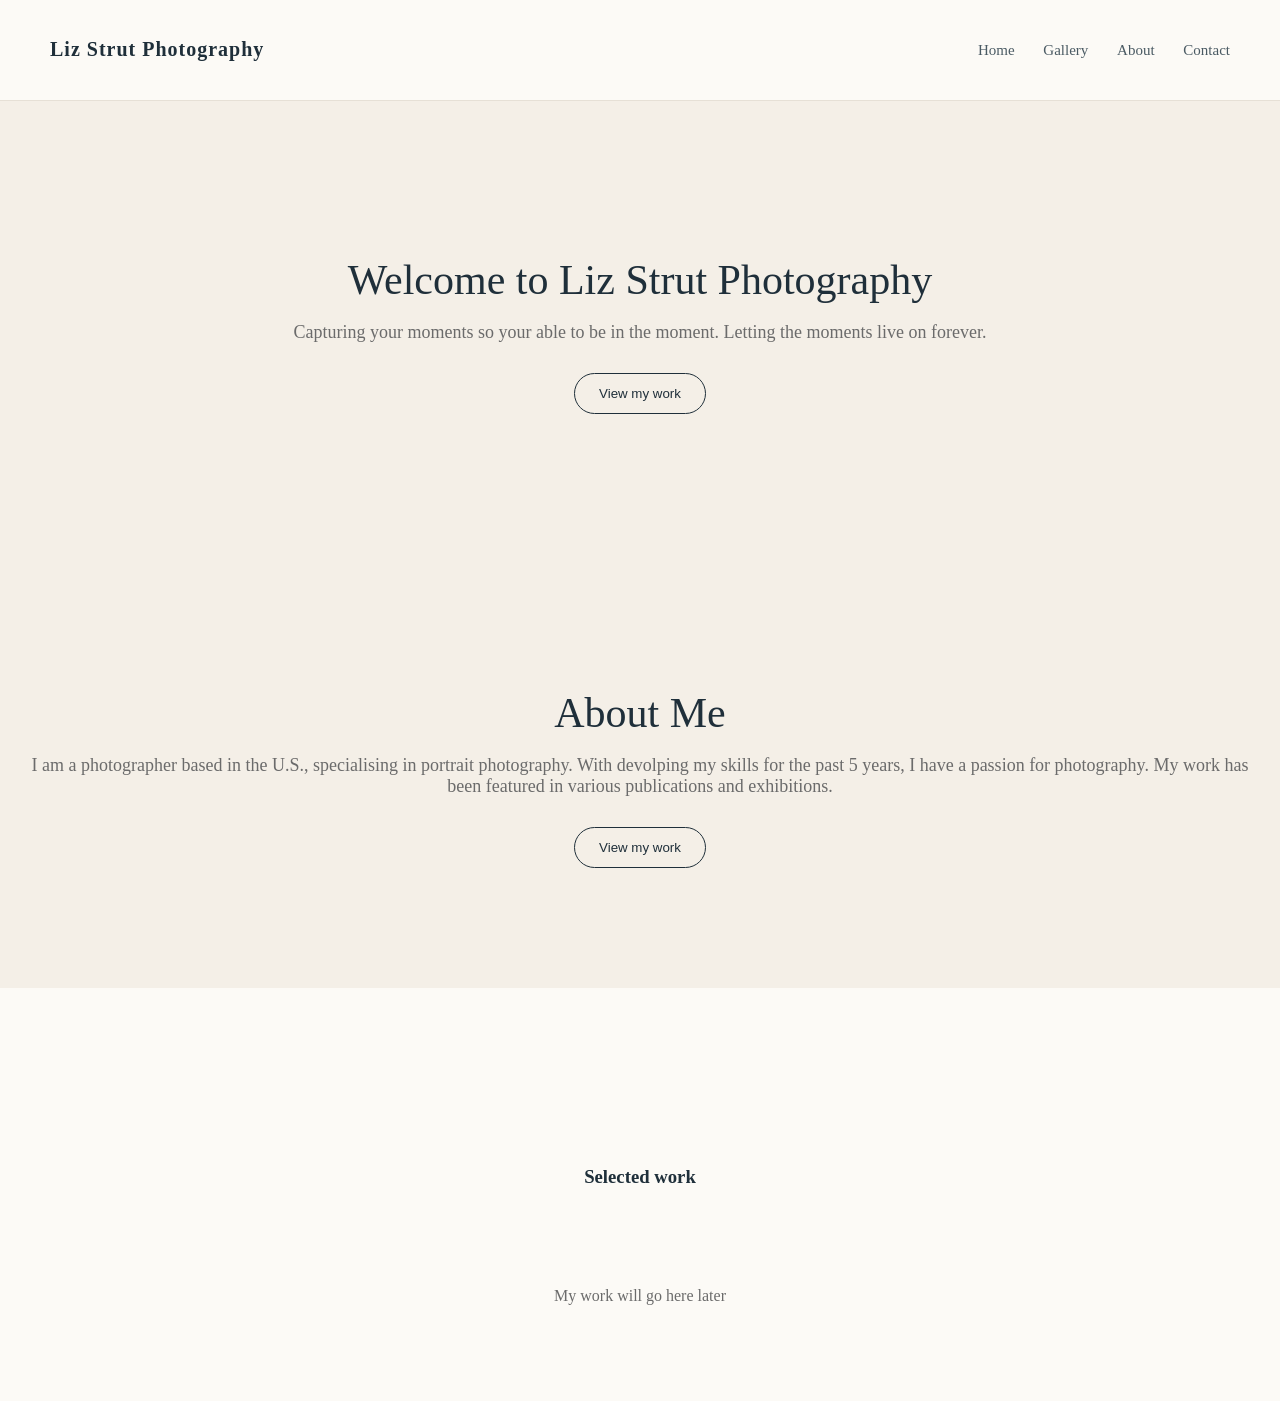
==== index.html @ 2c874ded "I started website and worked in html and css" ====
<!DOCTYPE html>
    <html lang="en">
        <head>
            <meta charset="UTF-8"  />
            <meta name="viewport" content="width=device-width, inital-scale=1.0" />
            <title> Liz Strut Photography</title>
            <link rel="stylesheet" href="style.css" />
        </head>
        <body>
            <header>
                <h1> Liz Strut Photography </h1>
                <nav>
                    <a href="#"> Home </a>
                    <a href="#"> Gallery </a>
                    <a href="#"> About </a>
                    <a href="#"> Contact </a>
                </nav>
            </header>
            
            <section class="hero">
                <h2> Welcome to Liz Strut Photography </h2>
                <p> Capturing your moments so your able to be in the moment. 
                    Letting the moments live on forever. </p>
                <button> View my work</button>
            </section>

            <section class="hero">
                <h2> About Me </h2>
                <p> I am a photographer based in the U.S., specialising in portrait photography. 
                    With devolping my skills for the past 5 years, I have a passion for photography.
                    My work has been featured in various publications and exhibitions. </p>
                    <button> View my work </button>

            </section>

            <section class="preview">
                <h3> Selected work </h3>
                <p> My work will go here later </p>
            </section>
        </body>
    </html>
---- style.css ----
body {
    margin: 0;
    font-family: Georgia, serif;
    background-color: #f4efe7;
    color: #1f2f3a; /* navy blue text color */
}

 header {
    display: flex;
    justify-content: space-between;
    align-items: center;
    padding: 25px 50px;
    background-color: #fcfaf6; /* warm white color */
    border-bottom: 1px solid #e6e0d6; /
 }

 header h1 {
    font-size: 20px;
    letter-spacing: 1px;
    color: #1f2f3a;
 }

 nav a {
    margin-left: 25px;
    text-decoration: none;
    color: #4a5a63;
    font-size: 15px;
    transition: 0.3s;
 }

 nav a:hover {
    color: #1f2f3a;
 }

 .hero {
    text-align: center;
    padding: 120px 20px;  
 }

 .hero h2 {
    font-size: 42px;
    font-weight: normal;
    margin-bottom: 15px;
 }

    .hero p {
    font-size: 18px;
    color: #6b6b6b;
    margin-bottom: 30px;
 }

 button{
    padding: 12px 24px;
    border: 1px solid #1f2f3a;
    background-color: transparent;
    color: #1f2f3a;
    border-radius: 30px;
    cursor: pointer;
    transition: 0.3s;
 }

    button:hover {
        background-color: #1f2f3a;
        color: #fcfaf6;
    }

    .preview {
        text-align: center;
        padding: 80px 20px;
        background-color: #fcfaf6;
    }

    .preview h3 {
       text-align: center;
       padding: 80px 20px;
       background-color: #fcfaf6;
    }

    .preview p {
        color: #6b6b6b;
    }
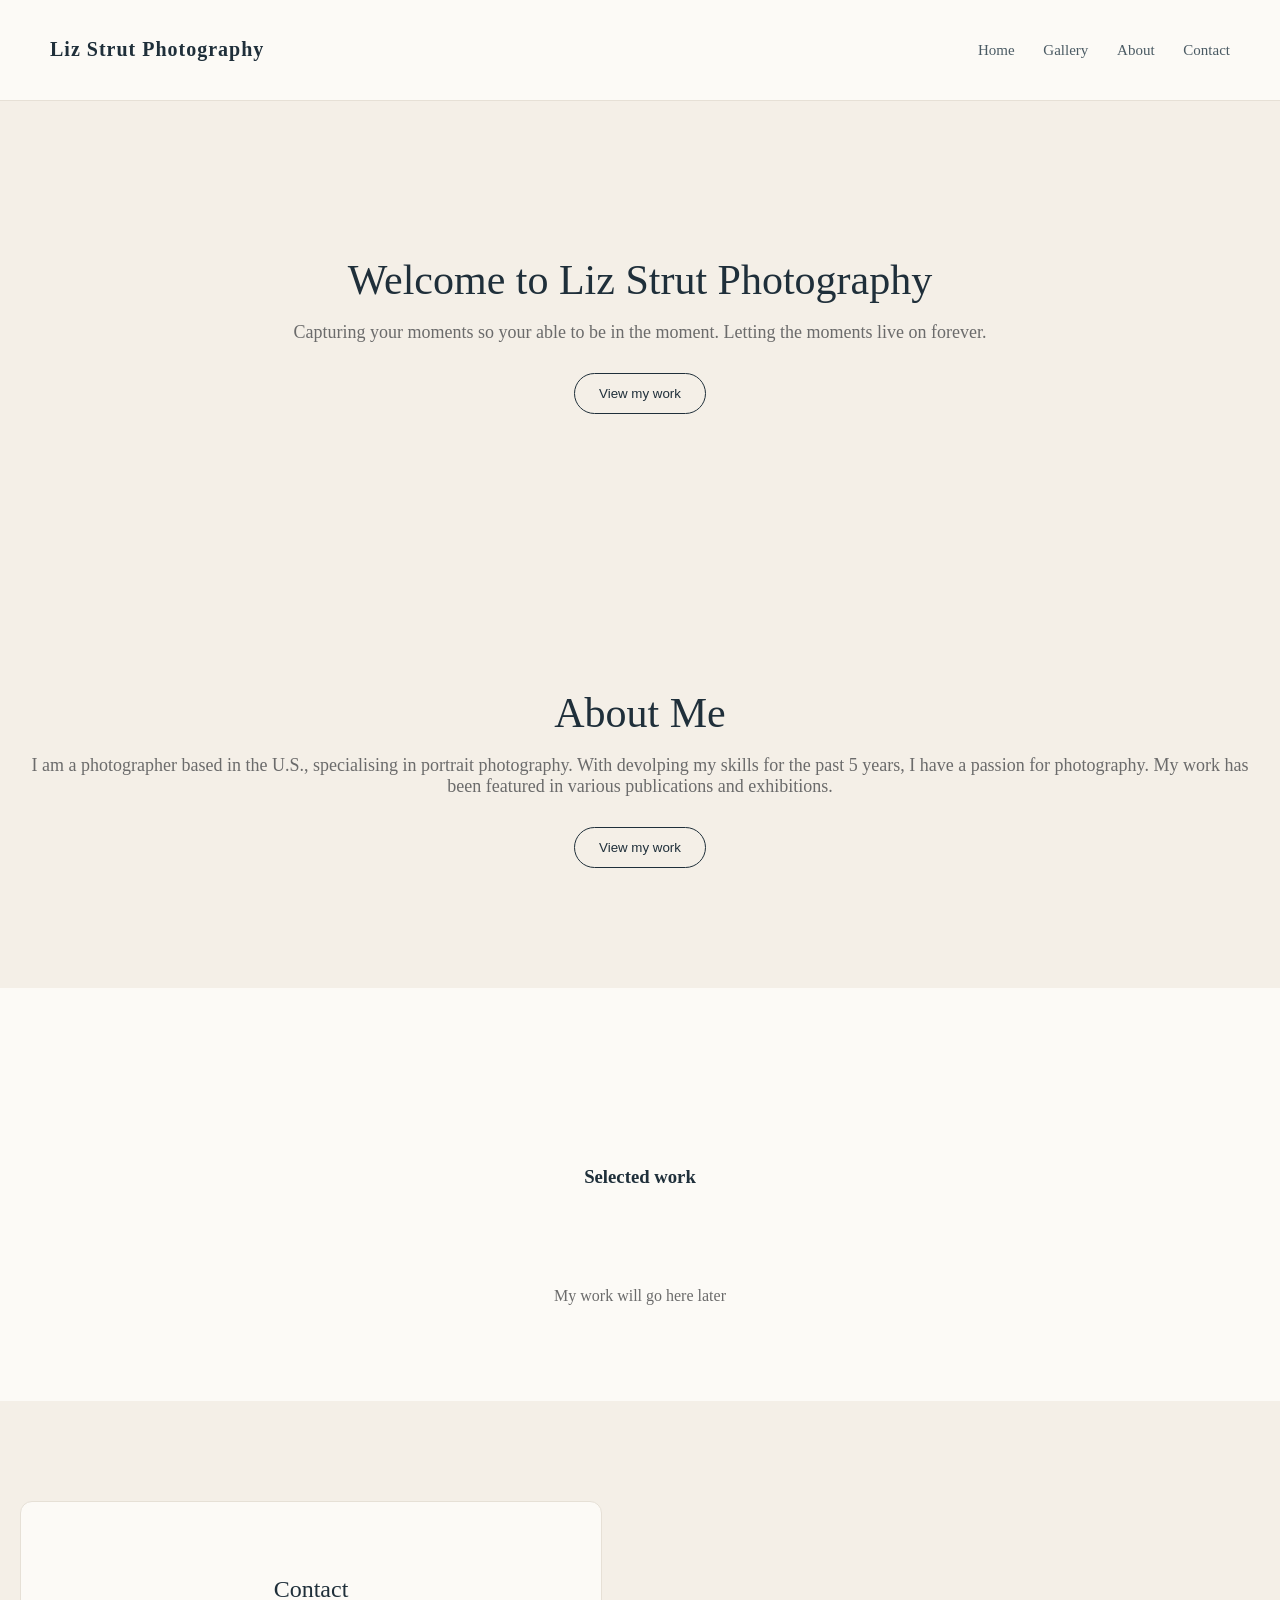
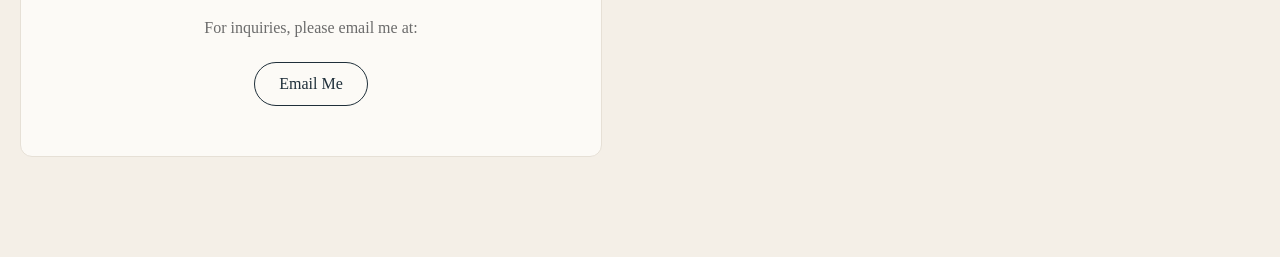
==== commit c9770cec: "I added a contact me" ====
--- a/index.html
+++ b/index.html
@@ -37,6 +37,14 @@
             <section class="preview">
                 <h3> Selected work </h3>
                 <p> My work will go here later </p>
-            </section>
+            </section> 
+
+            <section class="contact" id="contact">
+                <div class="contact-box ">
+                <h3> Contact </h3>
+                <p> For inquiries, please email me at: </p>
+                <a href="mailto:lizstrut1@gmail.com" class="contact-button"> Email Me </a>
+            </section> 
+
         </body>
     </html>
--- a/style.css
+++ b/style.css
@@ -79,4 +79,50 @@
 
     .preview p {
         color: #6b6b6b;
+    }
+
+    .contact {
+        text-align: center;
+        padding: 100px 20px;
+        display: flex;
+        background-color: #f4efe7;
+    }
+
+    .contact-box {
+        background-color: #fcfaf6;
+        padding: 50px 40px;
+        border-radius: 12px;
+        max-width: 500px;
+        width: 100%;
+        text-align: center;
+        border: 1px solid #e6e0d6;
+    }
+
+    .contact h3 {
+        font-size: 24px;
+        font-weight: normal;
+        margin-bottom: 10px;
+        color: #1f2f3a;
+    }
+
+    .contact p{
+        font-size: 16px;
+        color: #6b6b6b;
+        margin-bottom: 25px;
+    }
+
+    .contact-button {
+        display: inline-block;
+        padding: 12px 24px;
+        border: 1px solid #1f2f3a;
+        border-radius: 30px;
+        text-decoration: none;
+        color: #1f2f3a;
+        background-color: transparent;
+        transition: 0.3s;
+    }
+
+    .contact-button:hover {
+        background-color: #1f2f3a;
+        color: #fcfaf6;
     }
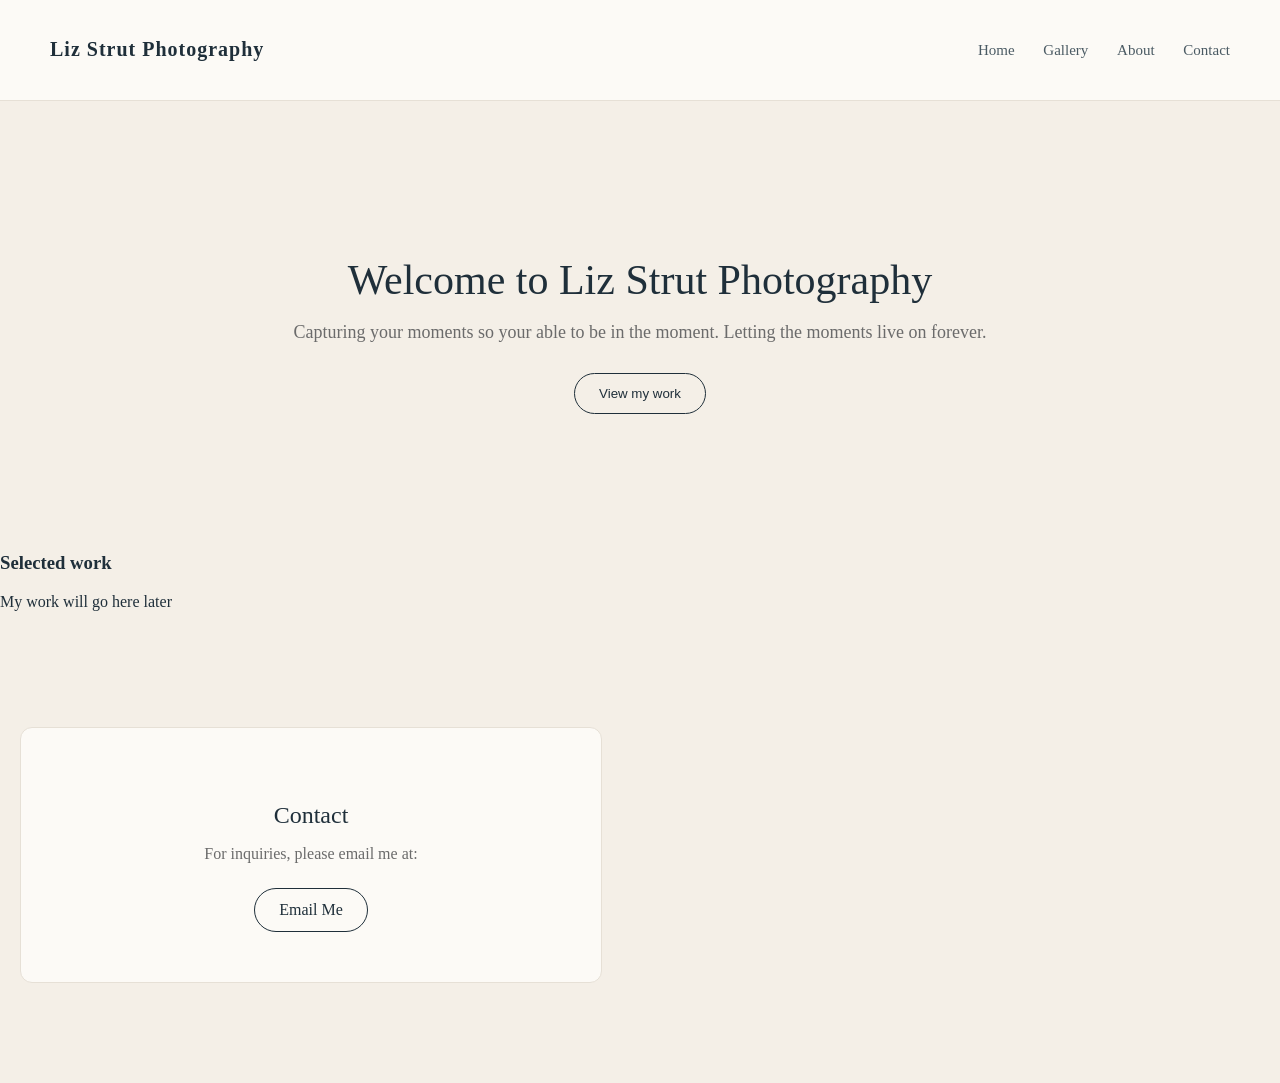
==== commit bce27dc9: "added different sections and linked them together" ====
--- a/index.html
+++ b/index.html
@@ -11,10 +11,10 @@
             <header>
                 <h1> Liz Strut Photography </h1>
                 <nav>
-                    <a href="#"> Home </a>
-                    <a href="#"> Gallery </a>
-                    <a href="#"> About </a>
-                    <a href="#"> Contact </a>
+                    <a href="index.html"> Home </a>
+                    <a href="gallery.html"> Gallery </a>
+                    <a href="about.html"> About </a>
+                    <a href="contact.html"> Contact </a>
                 </nav>
             </header>
             
@@ -25,14 +25,7 @@
                 <button> View my work</button>
             </section>
 
-            <section class="hero">
-                <h2> About Me </h2>
-                <p> I am a photographer based in the U.S., specialising in portrait photography. 
-                    With devolping my skills for the past 5 years, I have a passion for photography.
-                    My work has been featured in various publications and exhibitions. </p>
-                    <button> View my work </button>
-
-            </section>
+           <section class="
 
             <section class="preview">
                 <h3> Selected work </h3>
@@ -41,10 +34,13 @@
 
             <section class="contact" id="contact">
                 <div class="contact-box ">
-                <h3> Contact </h3>
-                <p> For inquiries, please email me at: </p>
-                <a href="mailto:lizstrut1@gmail.com" class="contact-button"> Email Me </a>
-            </section> 
+                    <h3> Contact </h3>
+                    <p> For inquiries, please email me at: </p>
+                    <a href="mailto:lizstrut1@gmail.com" class="contact-button"> Email Me </a>
+                </div>
+            </section>  
+            
+            
 
         </body>
     </html>
--- a/style.css
+++ b/style.css
@@ -125,4 +125,80 @@
     .contact-button:hover {
         background-color: #1f2f3a;
         color: #fcfaf6;
+    }
+
+    .gallery-page {
+        max-width: 1100px;
+        margin: 0 auto;
+        padding: 40px 20px;
+    }
+
+    .gallery-folder {
+        margin-bottom: 60px;
+    }
+
+    .gallery-folder h2 {
+        font-size: 2rem;
+        margin-bottom: 20px;
+        color: #1f2f3a;
+        border-bottom: 2px solid #d8cbb8;
+        padding-bottom: 10px;
+    }
+
+    .photo-grid {
+      display: flex;
+      flex-direction: column;
+      gap: 30px;
+    }
+    
+    .gallery-menu-page {
+        max-width: 1000px;
+        margin: 0 auto;
+        padding: 80px 20px;
+        text-align: center;
+    }
+
+    .gallery-menu-page h1 {
+        font-size: 3rem;
+        margin-bottom: 10px;
+    }
+
+    .gallery-menu-page p {
+        margin-bottom: 40px;
+        font-size: 1.1rem;
+    }
+
+    .gallery-menu-grid {
+        display: grid;
+        grid-template-columns: repeat(2, 1fr);
+        gap: 20px;
+        max-width: 700px;
+        margin: 0 auto;
+    }
+
+    .gallery-menu-card {
+        display: block;
+        padding: 40px 20px;
+        border: 1px solid #d8d8d8;
+        border-radius: 12px;
+        text-decoration: none;
+        color: #333;
+        background: #f8f8f8;
+        font-size: 1.2rem;
+    }
+
+    .full-image-gallery {
+        max-width: 450px;
+        margin: 0 auto;
+        display: flex;
+        flex-direction: column;
+        gap: 20px;
+   }
+
+    .full-image-gallery img {
+      width: 220px !important;
+      max-width: 220px !important;
+        height: auto !important;
+        display: block;
+        margin: 20px auto !important;
     }
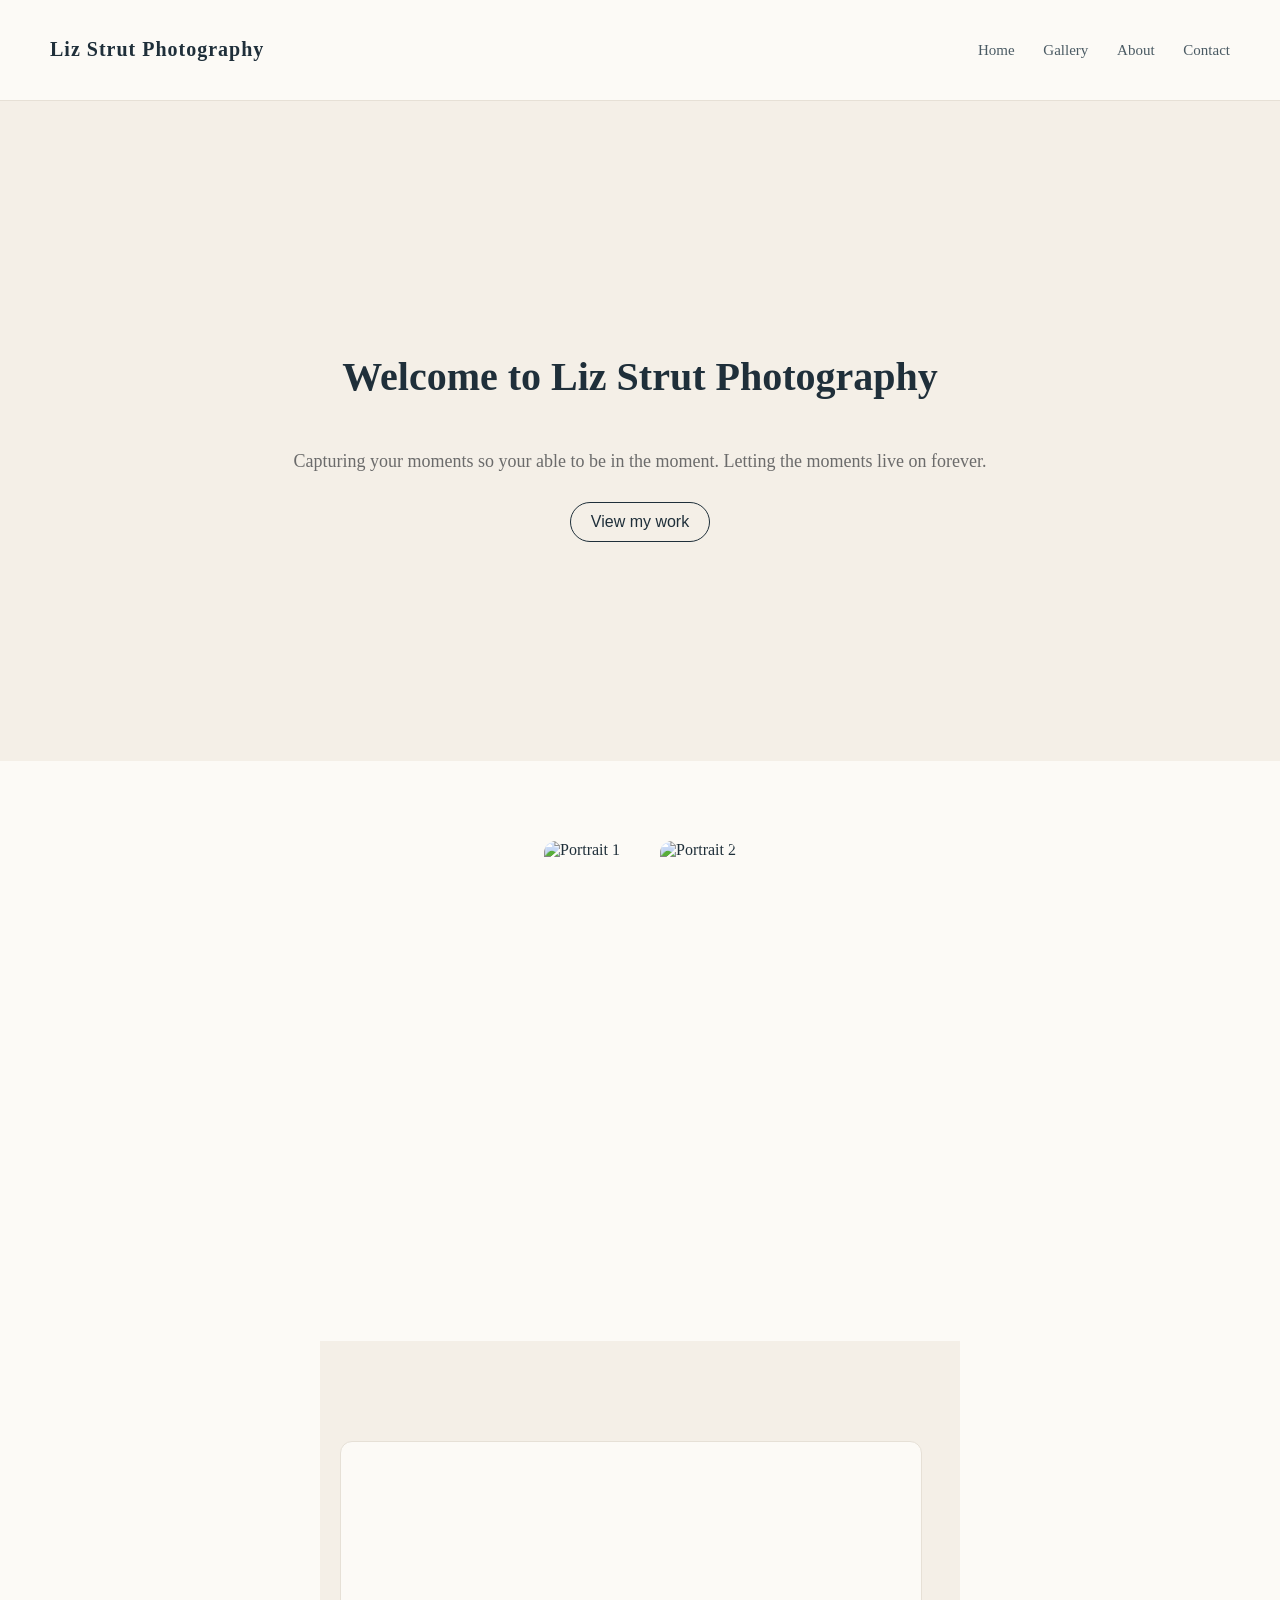
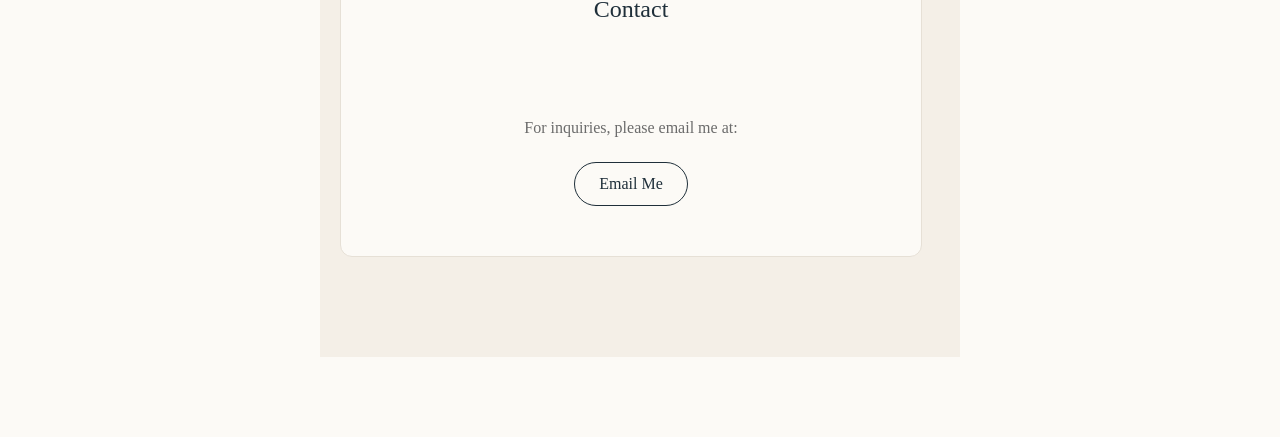
==== commit 36a425f1: "added about me page" ====
--- a/index.html
+++ b/index.html
@@ -25,12 +25,18 @@
                 <button> View my work</button>
             </section>
 
-           <section class="
+           <section class="gallery-preview">
 
             <section class="preview">
-                <h3> Selected work </h3>
-                <p> My work will go here later </p>
-            </section> 
+                <div class="image-row">
+                    <div class="image-box">
+                        <img src="asset/Afia2.jpg" alt="Portrait 1" />
+                    </div>
+
+                    <div class="image-box">
+                        <img src="asset/Afia1.jpg" alt="Portrait 2">
+                    </div>
+                </div>
 
             <section class="contact" id="contact">
                 <div class="contact-box ">
@@ -39,8 +45,8 @@
                     <a href="mailto:lizstrut1@gmail.com" class="contact-button"> Email Me </a>
                 </div>
             </section>  
-            
-            
+             
+        
 
         </body>
     </html>
--- a/style.css
+++ b/style.css
@@ -34,14 +34,23 @@
  }
 
  .hero {
+    min-height: 60vh;
+    padding: 60px 20px;
+    display: flex;
+    flex-direction: column;
+    justify-content: center;
+    align-items: center;
     text-align: center;
-    padding: 120px 20px;  
  }
 
  .hero h2 {
-    font-size: 42px;
-    font-weight: normal;
-    margin-bottom: 15px;
+    font-size: 2.5rem;
+    max-width: 600px;
+ }
+
+ .hero button {
+    padding: 10px 20px;
+    font-size: 1rem;
  }
 
     .hero p {
@@ -65,6 +74,26 @@
         color: #fcfaf6;
     }
 
+
+  .image-row {
+    display: flex;
+    justify-content: center;
+    align-items: flex-start;
+    gap: 40px;
+    flex-wrap: wrap;
+  }
+
+  .image-box {
+   display: flex;
+  }
+
+  .image-box img {
+    height: 500px;
+    width: auto;
+    display: block;
+    border-radius: 12px;
+  }
+
     .preview {
         text-align: center;
         padding: 80px 20px;
@@ -86,6 +115,8 @@
         padding: 100px 20px;
         display: flex;
         background-color: #f4efe7;
+        max-width: 600px;
+        margin: 0 auto;
     }
 
     .contact-box {
@@ -143,13 +174,7 @@
         color: #1f2f3a;
         border-bottom: 2px solid #d8cbb8;
         padding-bottom: 10px;
-    }
-
-    .photo-grid {
-      display: flex;
-      flex-direction: column;
-      gap: 30px;
-    }
+    } 
     
     .gallery-menu-page {
         max-width: 1000px;
@@ -187,18 +212,77 @@
         font-size: 1.2rem;
     }
 
-    .full-image-gallery {
-        max-width: 450px;
-        margin: 0 auto;
-        display: flex;
-        flex-direction: column;
-        gap: 20px;
-   }
+   .gallery-collection-page {
+    max-width: 1100px;
+    margin: 0 auto;
+    padding: 50px 20px;
+    text-align: center;
+   }
+
+   .gallery-collection-page h1 {
+    font-size: 2.6rem;
+    margin-bottom: 30px;
+   }
+
+   .full-image-gallery {
+   column-count: 3;
+   column-gap: 20px;
+   max-width: 1300px;
+    margin: 0 auto;
+   }
+
+   .full-image-gallery img {
+    width: 100%;
+   height: auto;
+    display: block;
+    margin-bottom: 20px;
+    border-radius: 12px;
+    break-inside: avoid;
+   }
+
+    @media (max-width: 900px) {
+        .full-image-gallery {
+           column-count: 2;
+        }
+    }
+
+    @media (max-width: 600px) {
+        .full-image-gallery {
+              column-count: 1;
+        }
+    }
 
     .full-image-gallery img {
-      width: 220px !important;
-      max-width: 220px !important;
-        height: auto !important;
-        display: block;
-        margin: 20px auto !important;
-    }+    cursor: pointer;
+    }
+
+   .lightbox {
+   display: none;
+    position: fixed;
+    inset: 0;
+    background: rgba(0, 0, 0, 0.9);
+    justify-content: center;
+    align-items: center;
+    z-index: 9999;
+    padding: 30px;
+   }
+   
+   .lightbox-content {
+    max-width: 90%;
+    max-height: 90%;
+    border-radius: 10px;
+    box-shadow: 0 10px 30px rgba(0, 0, 0, 0.4);
+   }
+
+   .lightbox-close {
+    position: absolute;
+    top: 20px;
+    right: 30px;
+    font-size: 42px;
+    color: #fff;
+    cursor: pointer;
+    font-weight: bold;
+   }
+
+
+
